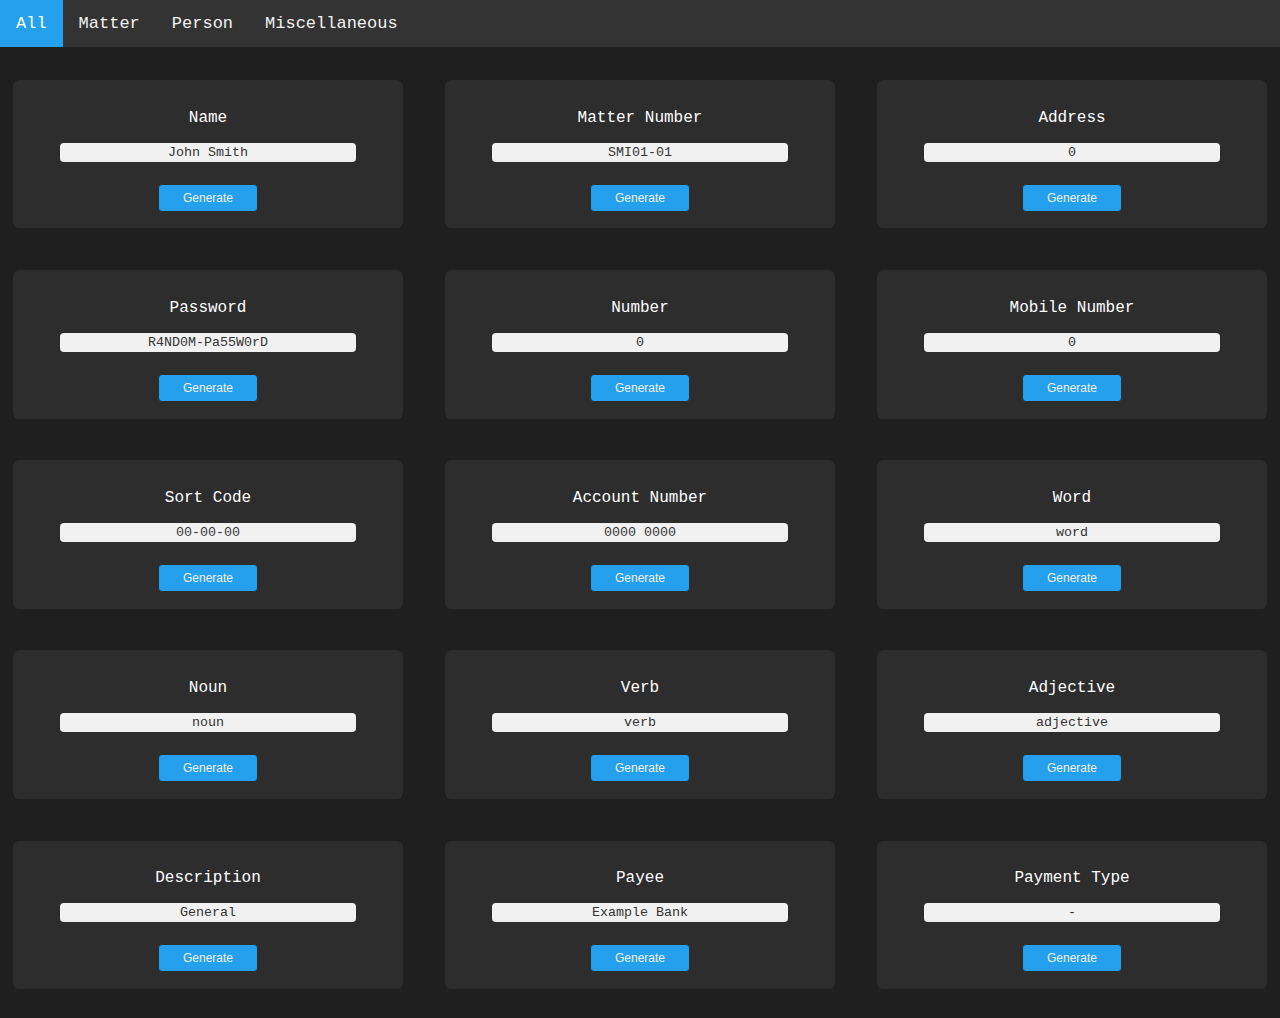
==== index.html @ 2de11f2b "add matter page" ====
<!DOCTYPE html>
<html>
<head>
<meta name="viewport" content="width=device-width, initial-scale=1">
<link rel="stylesheet" href="https://cdnjs.cloudflare.com/ajax/libs/font-awesome/4.7.0/css/font-awesome.min.css">
<link rel="stylesheet" href="styles.css">
</head>
<body>

<div class="topnav" id="myTopnav">
  <a href="./index.html" class="active">All</a>
  <a href="./matter.html">Matter</a>
  <a href="#contact">Person</a>
  <a href="#about">Miscellaneous</a>
  <a href="javascript:void(0);" class="icon" onclick="openNav()">
    <i class="fa fa-bars"></i>
  </a>
</div>

<div class="content">
  <div class="main-container">

        <div class="container">
          <p class="container-heading" id="heading1">Name</p>
          <div>
              <input
              class="textarea"
              type="text"
              id="personName"
              value="John Smith"
              onclick="copyToClipboard('personName')"
              />
              <br /><br />
              <button class="button-primary" onclick="generateName('personName')">
              Generate
              </button>
          </div>
        </div>

        <div class="container">
          <p class="container-heading" id="heading1">Matter Number</p>
          <div>
              <input
              class="textarea"
              type="text"
              id="generalMatterNumber"
              value="SMI01-01"
              onclick="copyToClipboard('generalMatterNumber')"
              />
              <br /><br />
              <button class="button-primary" onclick="generateMatterNumber('generalMatterNumber', 'personName')">
              Generate
              </button>
          </div>
      </div>

      <div class="container">
        <p class="container-heading" id="heading">Address</p>
        <div>
            <input class="textarea" type="text" id="address" value="0" onclick="copyToClipboard('address')" />
            <br /><br />
            <button
            class="button-primary"
            onclick="generateAddress()"
            >
            Generate
            </button>
        </div>
      </div>

        <div class="container">
          <p class="container-heading">Password</p>
          <div>
              <input
              class="textarea"
              type="text"
              id="password"
              value="R4ND0M-Pa55W0rD"
              onclick="copyToClipboard('password')"
              />
              <br /><br />
              <button class="button-primary" onclick="generatePassword()">
              Generate
              </button>
          </div>
        </div>

        <div class="container">
          <p class="container-heading" id="heading">Number</p>
          <div>
              <input class="textarea" type="text" id="number" value="0" onclick="copyToClipboard('number')" />
              <br /><br />
              <button
              class="button-primary"
              onclick="generateRandomNumber('number')"
              >
              Generate
              </button>
          </div>
        </div>

        <div class="container">
          <p class="container-heading" id="heading">Mobile Number</p>
          <div>
              <input class="textarea" type="text" id="mobile" value="0" onclick="copyToClipboard('mobile')" />
              <br /><br />
              <button
              class="button-primary"
              onclick="generateMobile()"
              >
              Generate
              </button>
          </div>
        </div>

        <div class="container">
          <p class="container-heading" id="heading9">Sort Code</p>
          <div>
              <input
              class="textarea"
              type="text"
              id="clientPaymentSortCode"
              value="00-00-00"
              onclick="copyToClipboard('clientPaymentSortCode')"
              />
              <br /><br />
              <button class="button-primary" onclick="generateSortCode('clientPaymentSortCode')">
              Generate
              </button>
          </div>
      </div>

      <div class="container">
          <p class="container-heading" id="heading8">Account Number</p>
          <div>
              <input
              class="textarea"
              type="text"
              id="clientPaymentAccountNumber"
              value="0000 0000"
              onclick="copyToClipboard('clientPaymentAccountNumber')"
              />
              <br /><br />
              <button
              class="button-primary"
              onclick="generateAccountNumber('clientPaymentAccountNumber')"
              >
              Generate
              </button>
          </div>
      </div>

        <div class="container">
          <p class="container-heading" id="heading">Word</p>
          <div>
              <input class="textarea" type="text" id="word" value="word" onclick="copyToClipboard('word')" />
              <br /><br />
              <button
              class="button-primary"
              onclick="generateWord()"
              >
              Generate
              </button>
          </div>
        </div>

        <div class="container">
          <p class="container-heading" id="heading">Noun</p>
          <div>
              <input class="textarea" type="text" id="noun" value="noun" onclick="copyToClipboard('noun')" />
              <br /><br />
              <button
              class="button-primary"
              onclick="generateNoun()"
              >
              Generate
              </button>
          </div>
        </div>

        <div class="container">
          <p class="container-heading" id="heading">Verb</p>
          <div>
              <input class="textarea" type="text" id="verb" value="verb" onclick="copyToClipboard('verb')" />
              <br /><br />
              <button
              class="button-primary"
              onclick="generateVerb()"
              >
              Generate
              </button>
          </div>
        </div>

        <div class="container">
          <p class="container-heading" id="heading">Adjective</p>
          <div>
              <input class="textarea" type="text" id="adjective" value="adjective" onclick="copyToClipboard('adjective')" />
              <br /><br />
              <button
              class="button-primary"
              onclick="generateAdjective()"
              >
              Generate
              </button>
          </div>
        </div>

        <div class="container">
          <p class="container-heading" id="heading">Description</p>
          <div>
              <input
              class="textarea"
              type="text"
              id="clientPaymentDescription"
              value="General"
              onclick="copyToClipboard('clientPaymentDescription')"
              />
              <br /><br />
              <button class="button-primary" onclick="generateWorkType('clientPaymentDescription')">
              Generate
              </button>
          </div>
      </div>

      <div class="container">
        <p class="container-heading" id="heading">Payee</p>
        <div>
            <input
            class="textarea"
            type="text"
            id="clientPaymentFrom"
            value="Example Bank"
            onclick="copyToClipboard('clientPaymentFrom')"
            />
            <br /><br />
            <button class="button-primary" onclick="generateBank('clientPaymentFrom')">
            Generate
            </button>
        </div>
    </div>

    <div class="container">
      <p class="container-heading" id="heading7">Payment Type</p>
      <div>
          <input class="textarea" type="text" id="paymentType" value="-" onclick="copyToClipboard('paymentType')" />
          <br /><br />
          <button
          class="button-primary"
          onclick="generatePaymentType('paymentType')"
          >
          Generate
          </button>
      </div>
  </div>

  </div>
</div>

<script src="scripts.js"></script>

</body>
</html>
---- styles.css ----
:root{
  --primary: #1F1F20;
  --secondary: #2D2D2E;
  /* --button-primary: #6f86fa; */
  --button-primary: #24A0ED;
  --font: "Noto Sans Mono", monospace;
  /* --font: 'Chakra Petch', sans-serif; */
  /* --font: 'Iosevka Web'; */
}

body {
  margin: 0;
  font-family: var(--font);
  background-color: var(--primary);
  color: #fff
}

.topnav {
  overflow: hidden;
  background-color: #333;
}

.topnav a {
  float: left;
  display: block;
  color: #f2f2f2;
  text-align: center;
  padding: 14px 16px;
  text-decoration: none;
  font-size: 17px;
}

.topnav a:hover {
  background-color: #ddd;
  color: black;
}

.topnav a.active {
  background-color: var(--button-primary);
  color: white;
}

.topnav .icon {
  display: none;
}

@media screen and (max-width: 600px) {
  .topnav a:not(:first-child) {display: none;}
  .topnav a.icon {
    float: right;
    display: block;
  }
}

@media screen and (max-width: 600px) {
  .topnav.responsive {position: relative;}
  .topnav.responsive .icon {
    position: absolute;
    right: 0;
    top: 0;
  }
  .topnav.responsive a {
    float: none;
    display: block;
    text-align: left;
  }
}

/* main content */

.main-container {
  width: 100%;
  display: flex;
  flex-wrap: wrap;
  flex-direction: row;
  justify-content: flex-start;
  gap: 16px;
}

.content {
  width: 100vw;
  float: right;
  padding-top: 20px;
}

/* .sub-container {
  display: flex;
  flex-wrap: wrap;
  flex-direction: row;
  justify-content: flex-start;
} */

.container {
  flex: 1 1 calc(25% - 16px);
  background-color: var(--secondary);
  color: #fff;
  border-radius: 0.4rem;
  padding: 1%;
  margin: 1%;
  text-align: center;
  height: fit-content;
  width: 20%;
  min-width: 200px;
}

.container-heading {
  font-weight: 400;
}

/* ! input/text boxes */

input {
  text-align: center;
}

.textarea {
  padding: 2px;
  background-color: #f1f1f1;
  color: #333;
  font-family: var(--font);
  width: 350px;
  max-width: 80%;
  border: none;
  border-radius: 0.25rem;
}

.textarea:active {
  border: none;
}

/* ! Buttons */

.button-primary {
  background-color: var(--button-primary);
  border: 1px solid var(--secondary);
  border-radius: 0.25rem;
  color: #f1f1f1;
  padding: 6px 14px;
  text-align: center;
  text-decoration: none;
  display: inline-block;
  font-family: 'Chakra Petch', sans-serif;
  font-style: normal;
  font-size: 12px;
  margin: 4px;
  width: 100px;
}

.button-primary:active {
  background-color: #f1f1f1;
  color: #2d353c;
  border: 1px solid #50a05b;
}

.button-secondary {
  background-color: #f1f1f1;
  border: 1px solid #2d353c;
  border-radius: 0.25rem;
  color: #2d353c;
  padding: 6px 14px;
  text-align: center;
  text-decoration: none;
  display: inline-block;
  font-style: normal;
  font-size: 12px;
  margin: 4px;
  width: 100px;
}

.button-secondary:active {
  background-color: #f1f1f1;
  color: #2d353c;
  border: 1px solid #f1f1f1;
}

.copy-button {
  background-color: #f1f1f1;
  border: solid #f1f1f1;
  border-radius: 0.25rem;
  color: #2d353c;
  padding: 6px 14px;
  text-align: center;
  text-decoration: none;
  display: inline-block;
  font-size: 14px;
  margin: 8px;
  width: 100px;
}

.copy-button:active {
  background-color: #03a9f4;
  color: #f3f2f8;
  border: solid #03a9f4;
}

/* Media query for rows with fewer cards (e.g., last row with fewer items) */
.card:last-child:nth-of-type(3n + 1) {
  flex: 1 1 25%; /* Full width for single card on its own row */
}

/* Media query for tablet screens */
@media (max-width: 1024px) {
  .card {
    flex: 1 1 calc(33.333% - 16px); /* 3 cards per row */
  }
}

/* Media query for mobile screens */
@media (max-width: 768px) {
  .card {
    flex: 1 1 calc(50% - 16px); /* 2 cards per row */
  }
}

/* Media query for small mobile screens */
@media (max-width: 480px) {
  .card {
    flex: 1 1 calc(100% - 16px); /* 1 card per row */
  }
}
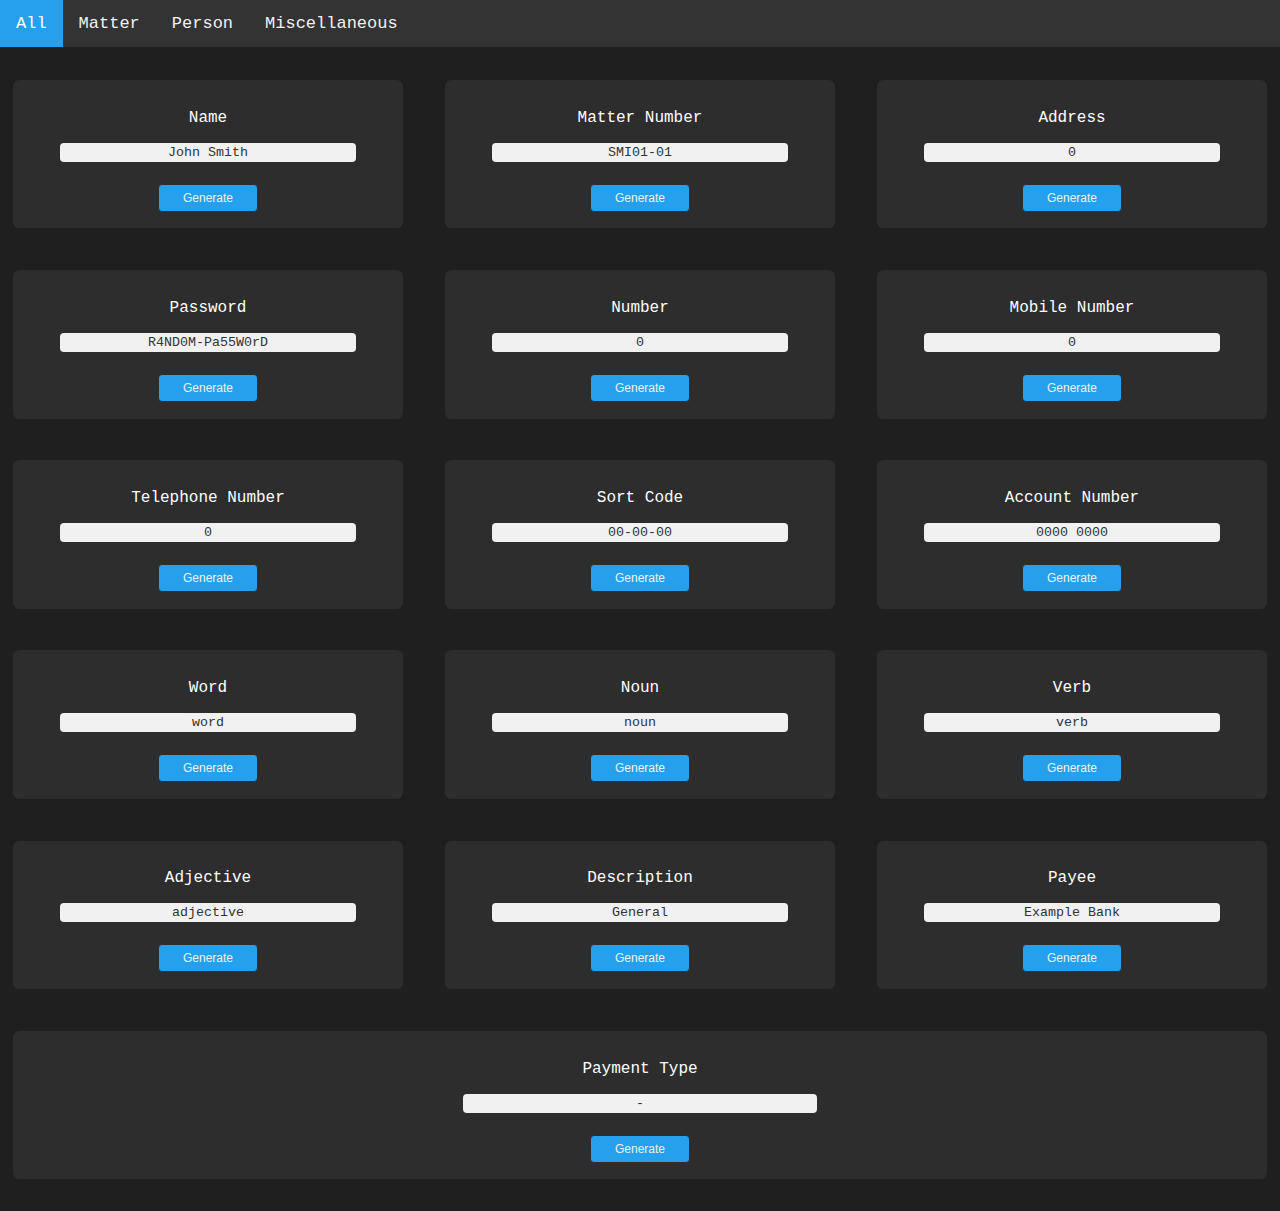
==== commit 427e04e9: "add telephone number" ====
--- a/index.html
+++ b/index.html
@@ -107,6 +107,20 @@
               <button
               class="button-primary"
               onclick="generateMobile()"
+              >
+              Generate
+              </button>
+          </div>
+        </div>
+
+        <div class="container">
+          <p class="container-heading" id="heading">Telephone Number</p>
+          <div>
+              <input class="textarea" type="text" id="telephone" value="0" onclick="copyToClipboard('telephone')" />
+              <br /><br />
+              <button
+              class="button-primary"
+              onclick="generateTelephone()"
               >
               Generate
               </button>
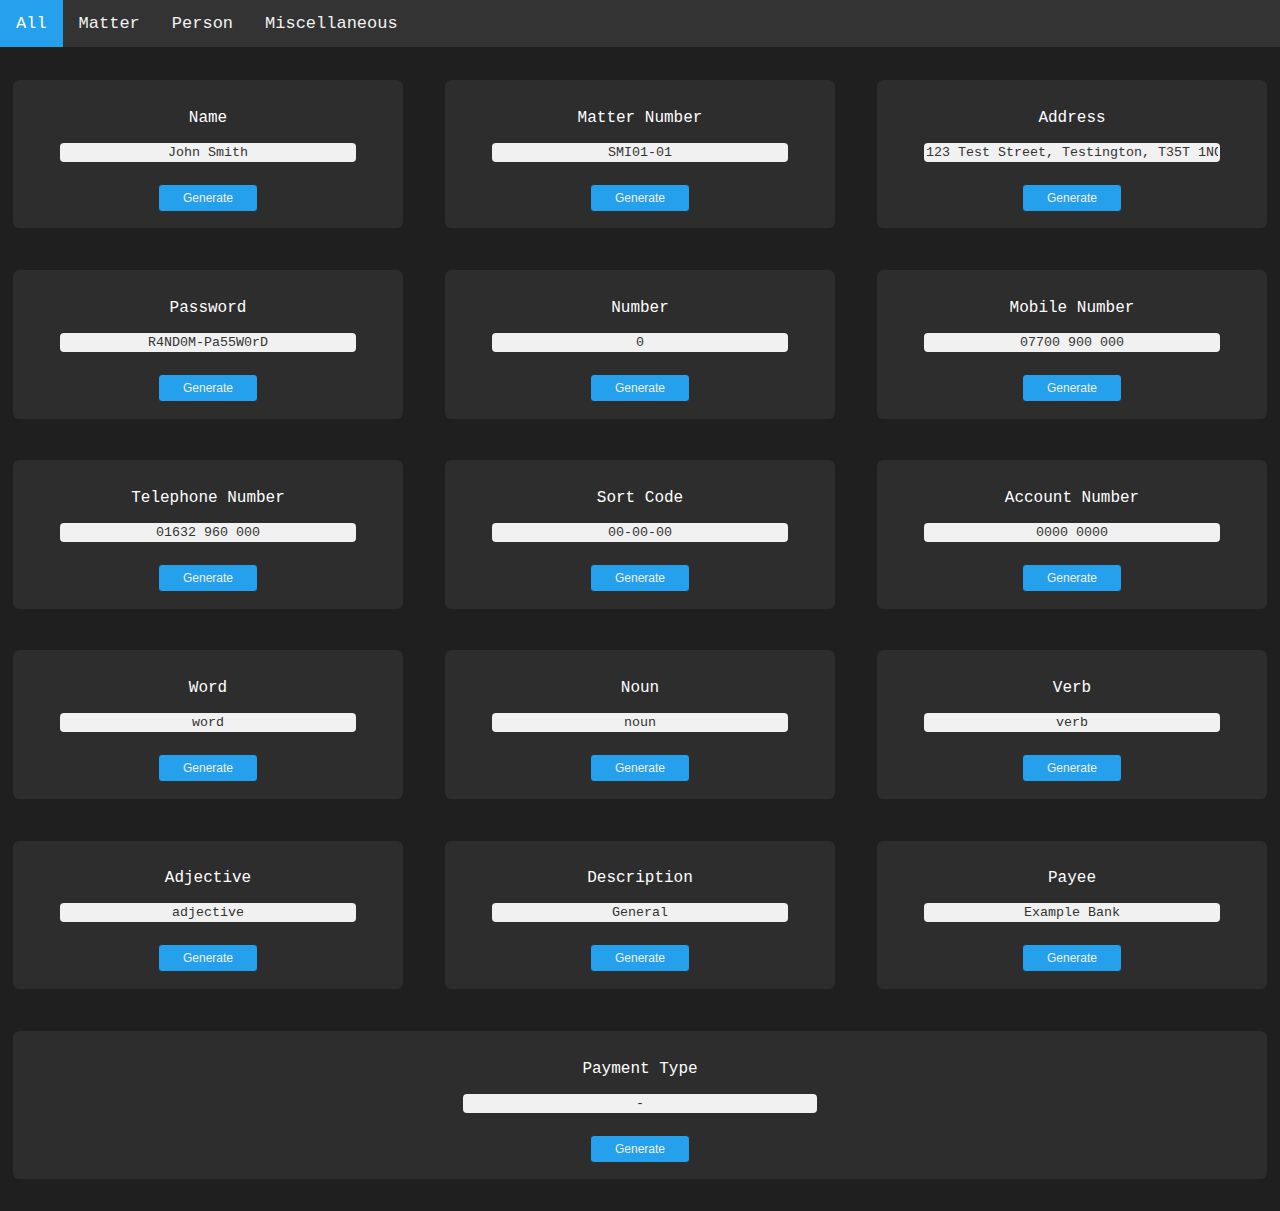
==== commit be93093e: "minor ui improvements" ====
--- a/index.html
+++ b/index.html
@@ -4,13 +4,14 @@
 <meta name="viewport" content="width=device-width, initial-scale=1">
 <link rel="stylesheet" href="https://cdnjs.cloudflare.com/ajax/libs/font-awesome/4.7.0/css/font-awesome.min.css">
 <link rel="stylesheet" href="styles.css">
+<title>KAS</title>
 </head>
 <body>
 
 <div class="topnav" id="myTopnav">
   <a href="./index.html" class="active">All</a>
   <a href="./matter.html">Matter</a>
-  <a href="#contact">Person</a>
+  <a href="./person.html">Person</a>
   <a href="#about">Miscellaneous</a>
   <a href="javascript:void(0);" class="icon" onclick="openNav()">
     <i class="fa fa-bars"></i>
@@ -20,238 +21,238 @@
 <div class="content">
   <div class="main-container">
 
-        <div class="container">
-          <p class="container-heading" id="heading1">Name</p>
-          <div>
-              <input
-              class="textarea"
-              type="text"
-              id="personName"
-              value="John Smith"
-              onclick="copyToClipboard('personName')"
-              />
-              <br /><br />
-              <button class="button-primary" onclick="generateName('personName')">
-              Generate
-              </button>
-          </div>
-        </div>
-
-        <div class="container">
-          <p class="container-heading" id="heading1">Matter Number</p>
-          <div>
-              <input
-              class="textarea"
-              type="text"
-              id="generalMatterNumber"
-              value="SMI01-01"
-              onclick="copyToClipboard('generalMatterNumber')"
-              />
-              <br /><br />
-              <button class="button-primary" onclick="generateMatterNumber('generalMatterNumber', 'personName')">
-              Generate
-              </button>
-          </div>
-      </div>
-
-      <div class="container">
-        <p class="container-heading" id="heading">Address</p>
-        <div>
-            <input class="textarea" type="text" id="address" value="0" onclick="copyToClipboard('address')" />
-            <br /><br />
-            <button
-            class="button-primary"
-            onclick="generateAddress()"
-            >
-            Generate
-            </button>
-        </div>
-      </div>
-
-        <div class="container">
-          <p class="container-heading">Password</p>
-          <div>
-              <input
-              class="textarea"
-              type="text"
-              id="password"
-              value="R4ND0M-Pa55W0rD"
-              onclick="copyToClipboard('password')"
-              />
-              <br /><br />
-              <button class="button-primary" onclick="generatePassword()">
-              Generate
-              </button>
-          </div>
-        </div>
-
-        <div class="container">
-          <p class="container-heading" id="heading">Number</p>
-          <div>
-              <input class="textarea" type="text" id="number" value="0" onclick="copyToClipboard('number')" />
-              <br /><br />
-              <button
-              class="button-primary"
-              onclick="generateRandomNumber('number')"
-              >
-              Generate
-              </button>
-          </div>
-        </div>
-
-        <div class="container">
-          <p class="container-heading" id="heading">Mobile Number</p>
-          <div>
-              <input class="textarea" type="text" id="mobile" value="0" onclick="copyToClipboard('mobile')" />
-              <br /><br />
-              <button
-              class="button-primary"
-              onclick="generateMobile()"
-              >
-              Generate
-              </button>
-          </div>
-        </div>
-
-        <div class="container">
-          <p class="container-heading" id="heading">Telephone Number</p>
-          <div>
-              <input class="textarea" type="text" id="telephone" value="0" onclick="copyToClipboard('telephone')" />
-              <br /><br />
-              <button
-              class="button-primary"
-              onclick="generateTelephone()"
-              >
-              Generate
-              </button>
-          </div>
-        </div>
-
-        <div class="container">
-          <p class="container-heading" id="heading9">Sort Code</p>
-          <div>
-              <input
-              class="textarea"
-              type="text"
-              id="clientPaymentSortCode"
-              value="00-00-00"
-              onclick="copyToClipboard('clientPaymentSortCode')"
-              />
-              <br /><br />
-              <button class="button-primary" onclick="generateSortCode('clientPaymentSortCode')">
-              Generate
-              </button>
-          </div>
-      </div>
-
-      <div class="container">
-          <p class="container-heading" id="heading8">Account Number</p>
-          <div>
-              <input
-              class="textarea"
-              type="text"
-              id="clientPaymentAccountNumber"
-              value="0000 0000"
-              onclick="copyToClipboard('clientPaymentAccountNumber')"
-              />
-              <br /><br />
-              <button
-              class="button-primary"
-              onclick="generateAccountNumber('clientPaymentAccountNumber')"
-              >
-              Generate
-              </button>
-          </div>
-      </div>
-
-        <div class="container">
-          <p class="container-heading" id="heading">Word</p>
-          <div>
-              <input class="textarea" type="text" id="word" value="word" onclick="copyToClipboard('word')" />
-              <br /><br />
-              <button
-              class="button-primary"
-              onclick="generateWord()"
-              >
-              Generate
-              </button>
-          </div>
-        </div>
-
-        <div class="container">
-          <p class="container-heading" id="heading">Noun</p>
-          <div>
-              <input class="textarea" type="text" id="noun" value="noun" onclick="copyToClipboard('noun')" />
-              <br /><br />
-              <button
-              class="button-primary"
-              onclick="generateNoun()"
-              >
-              Generate
-              </button>
-          </div>
-        </div>
-
-        <div class="container">
-          <p class="container-heading" id="heading">Verb</p>
-          <div>
-              <input class="textarea" type="text" id="verb" value="verb" onclick="copyToClipboard('verb')" />
-              <br /><br />
-              <button
-              class="button-primary"
-              onclick="generateVerb()"
-              >
-              Generate
-              </button>
-          </div>
-        </div>
-
-        <div class="container">
-          <p class="container-heading" id="heading">Adjective</p>
-          <div>
-              <input class="textarea" type="text" id="adjective" value="adjective" onclick="copyToClipboard('adjective')" />
-              <br /><br />
-              <button
-              class="button-primary"
-              onclick="generateAdjective()"
-              >
-              Generate
-              </button>
-          </div>
-        </div>
-
-        <div class="container">
-          <p class="container-heading" id="heading">Description</p>
-          <div>
-              <input
-              class="textarea"
-              type="text"
-              id="clientPaymentDescription"
-              value="General"
-              onclick="copyToClipboard('clientPaymentDescription')"
-              />
-              <br /><br />
-              <button class="button-primary" onclick="generateWorkType('clientPaymentDescription')">
-              Generate
-              </button>
-          </div>
-      </div>
-
-      <div class="container">
-        <p class="container-heading" id="heading">Payee</p>
-        <div>
-            <input
-            class="textarea"
-            type="text"
-            id="clientPaymentFrom"
-            value="Example Bank"
-            onclick="copyToClipboard('clientPaymentFrom')"
-            />
-            <br /><br />
-            <button class="button-primary" onclick="generateBank('clientPaymentFrom')">
-            Generate
-            </button>
-        </div>
+    <div class="container">
+      <p class="container-heading" id="heading1">Name</p>
+      <div>
+          <input
+          class="textarea"
+          type="text"
+          id="personName"
+          value="John Smith"
+          onclick="copyToClipboard('personName')"
+          />
+          <br /><br />
+          <button class="button-primary" onclick="generateName('personName')">
+          Generate
+          </button>
+      </div>
+    </div>
+
+    <div class="container">
+      <p class="container-heading" id="heading1">Matter Number</p>
+      <div>
+          <input
+          class="textarea"
+          type="text"
+          id="generalMatterNumber"
+          value="SMI01-01"
+          onclick="copyToClipboard('generalMatterNumber')"
+          />
+          <br /><br />
+          <button class="button-primary" onclick="generateMatterNumber('generalMatterNumber', 'personName')">
+          Generate
+          </button>
+      </div>
+    </div>
+
+    <div class="container">
+      <p class="container-heading" id="heading">Address</p>
+      <div>
+          <input class="textarea" type="text" id="address" value="123 Test Street, Testington, T35T 1NG" onclick="copyToClipboard('address')" />
+          <br /><br />
+          <button
+          class="button-primary"
+          onclick="populateAddress()"
+          >
+          Generate
+          </button>
+      </div>
+    </div>
+
+    <div class="container">
+      <p class="container-heading">Password</p>
+      <div>
+          <input
+          class="textarea"
+          type="text"
+          id="password"
+          value="R4ND0M-Pa55W0rD"
+          onclick="copyToClipboard('password')"
+          />
+          <br /><br />
+          <button class="button-primary" onclick="generatePassword()">
+          Generate
+          </button>
+      </div>
+    </div>
+
+    <div class="container">
+      <p class="container-heading" id="heading">Number</p>
+      <div>
+          <input class="textarea" type="text" id="number" value="0" onclick="copyToClipboard('number')" />
+          <br /><br />
+          <button
+          class="button-primary"
+          onclick="generateRandomNumber('number')"
+          >
+          Generate
+          </button>
+      </div>
+    </div>
+
+    <div class="container">
+      <p class="container-heading" id="heading">Mobile Number</p>
+      <div>
+          <input class="textarea" type="text" id="mobile" value="07700 900 000" onclick="copyToClipboard('mobile')" />
+          <br /><br />
+          <button
+          class="button-primary"
+          onclick="generateMobile()"
+          >
+          Generate
+          </button>
+      </div>
+    </div>
+
+    <div class="container">
+      <p class="container-heading" id="heading">Telephone Number</p>
+      <div>
+          <input class="textarea" type="text" id="telephone" value="01632 960 000" onclick="copyToClipboard('telephone')" />
+          <br /><br />
+          <button
+          class="button-primary"
+          onclick="generateTelephone()"
+          >
+          Generate
+          </button>
+      </div>
+    </div>
+
+    <div class="container">
+      <p class="container-heading" id="heading9">Sort Code</p>
+      <div>
+          <input
+          class="textarea"
+          type="text"
+          id="clientPaymentSortCode"
+          value="00-00-00"
+          onclick="copyToClipboard('clientPaymentSortCode')"
+          />
+          <br /><br />
+          <button class="button-primary" onclick="generateSortCode('clientPaymentSortCode')">
+          Generate
+          </button>
+      </div>
+    </div>
+
+    <div class="container">
+      <p class="container-heading" id="heading8">Account Number</p>
+      <div>
+          <input
+          class="textarea"
+          type="text"
+          id="clientPaymentAccountNumber"
+          value="0000 0000"
+          onclick="copyToClipboard('clientPaymentAccountNumber')"
+          />
+          <br /><br />
+          <button
+          class="button-primary"
+          onclick="generateAccountNumber('clientPaymentAccountNumber')"
+          >
+          Generate
+          </button>
+      </div>
+    </div>
+
+    <div class="container">
+      <p class="container-heading" id="heading">Word</p>
+      <div>
+          <input class="textarea" type="text" id="word" value="word" onclick="copyToClipboard('word')" />
+          <br /><br />
+          <button
+          class="button-primary"
+          onclick="generateWord()"
+          >
+          Generate
+          </button>
+      </div>
+    </div>
+
+    <div class="container">
+      <p class="container-heading" id="heading">Noun</p>
+      <div>
+          <input class="textarea" type="text" id="noun" value="noun" onclick="copyToClipboard('noun')" />
+          <br /><br />
+          <button
+          class="button-primary"
+          onclick="generateNoun()"
+          >
+          Generate
+          </button>
+      </div>
+    </div>
+
+    <div class="container">
+      <p class="container-heading" id="heading">Verb</p>
+      <div>
+          <input class="textarea" type="text" id="verb" value="verb" onclick="copyToClipboard('verb')" />
+          <br /><br />
+          <button
+          class="button-primary"
+          onclick="generateVerb()"
+          >
+          Generate
+          </button>
+      </div>
+    </div>
+
+    <div class="container">
+      <p class="container-heading" id="heading">Adjective</p>
+      <div>
+          <input class="textarea" type="text" id="adjective" value="adjective" onclick="copyToClipboard('adjective')" />
+          <br /><br />
+          <button
+          class="button-primary"
+          onclick="generateAdjective()"
+          >
+          Generate
+          </button>
+      </div>
+    </div>
+
+    <div class="container">
+      <p class="container-heading" id="heading">Description</p>
+      <div>
+          <input
+          class="textarea"
+          type="text"
+          id="clientPaymentDescription"
+          value="General"
+          onclick="copyToClipboard('clientPaymentDescription')"
+          />
+          <br /><br />
+          <button class="button-primary" onclick="generateWorkType('clientPaymentDescription')">
+          Generate
+          </button>
+      </div>
+    </div>
+
+    <div class="container">
+      <p class="container-heading" id="heading">Payee</p>
+      <div>
+          <input
+          class="textarea"
+          type="text"
+          id="clientPaymentFrom"
+          value="Example Bank"
+          onclick="copyToClipboard('clientPaymentFrom')"
+          />
+          <br /><br />
+          <button class="button-primary" onclick="generateBank('clientPaymentFrom')">
+          Generate
+          </button>
+      </div>
     </div>
 
     <div class="container">
@@ -266,7 +267,7 @@
           Generate
           </button>
       </div>
-  </div>
+    </div>
 
   </div>
 </div>
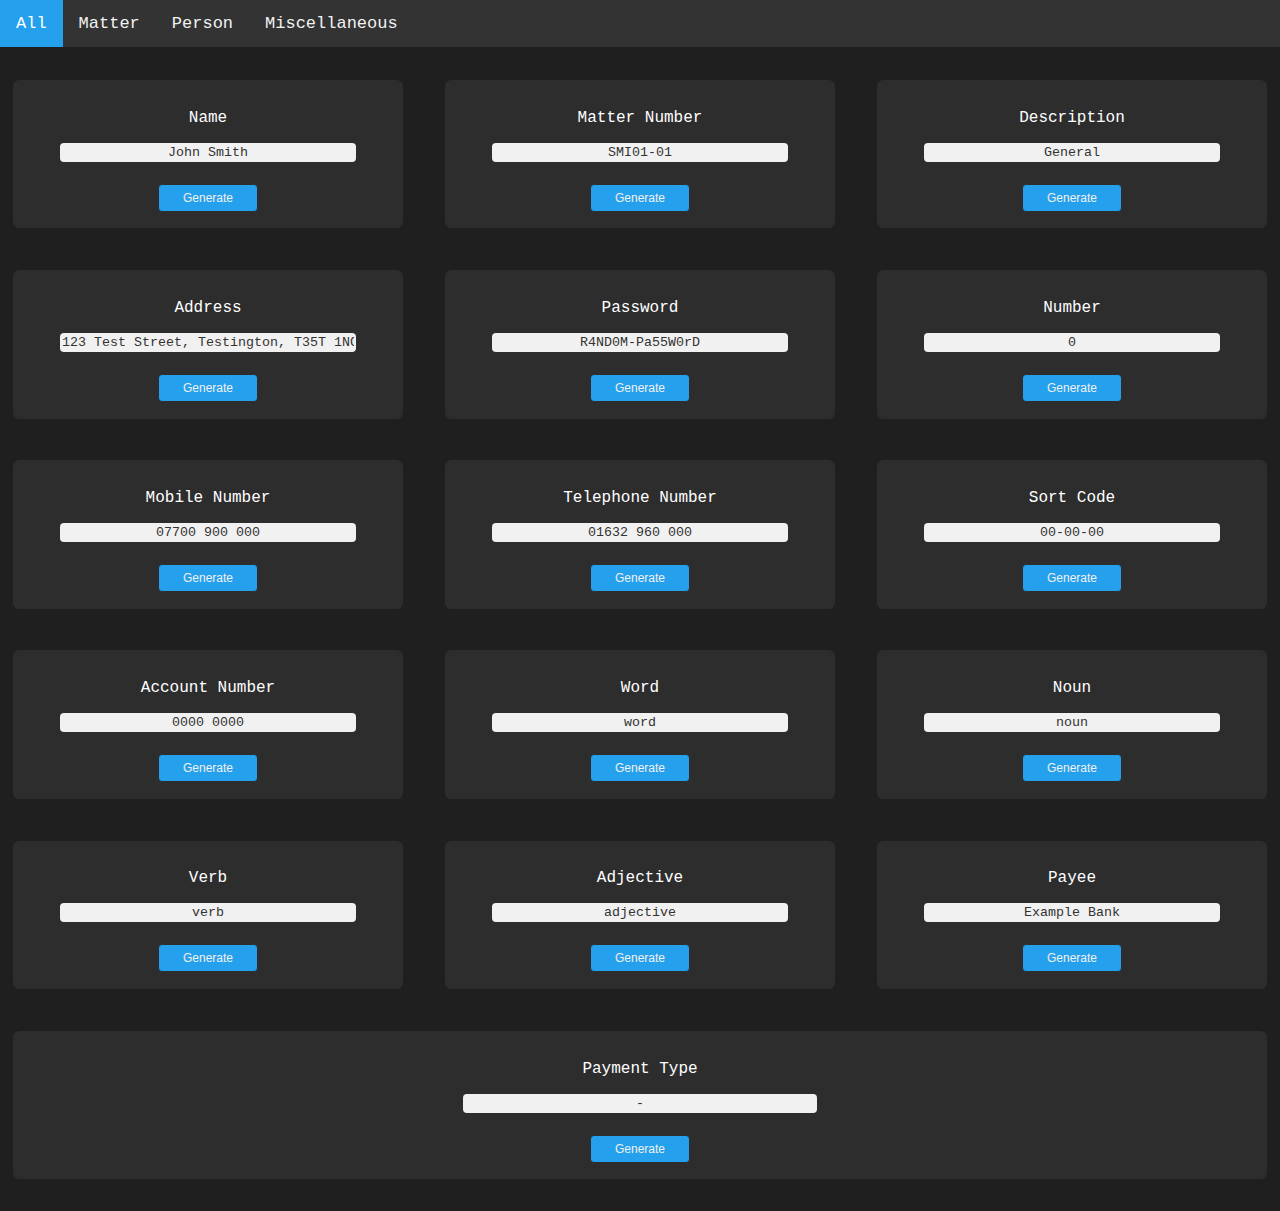
==== commit c90d9985: "Update index.html" ====
--- a/index.html
+++ b/index.html
@@ -54,6 +54,23 @@
           </button>
       </div>
     </div>
+    
+    <div class="container">
+      <p class="container-heading" id="heading">Description</p>
+      <div>
+          <input
+          class="textarea"
+          type="text"
+          id="clientPaymentDescription"
+          value="General"
+          onclick="copyToClipboard('clientPaymentDescription')"
+          />
+          <br /><br />
+          <button class="button-primary" onclick="generateWorkType('clientPaymentDescription')">
+          Generate
+          </button>
+      </div>
+    </div>
 
     <div class="container">
       <p class="container-heading" id="heading">Address</p>
@@ -222,23 +239,6 @@
     </div>
 
     <div class="container">
-      <p class="container-heading" id="heading">Description</p>
-      <div>
-          <input
-          class="textarea"
-          type="text"
-          id="clientPaymentDescription"
-          value="General"
-          onclick="copyToClipboard('clientPaymentDescription')"
-          />
-          <br /><br />
-          <button class="button-primary" onclick="generateWorkType('clientPaymentDescription')">
-          Generate
-          </button>
-      </div>
-    </div>
-
-    <div class="container">
       <p class="container-heading" id="heading">Payee</p>
       <div>
           <input
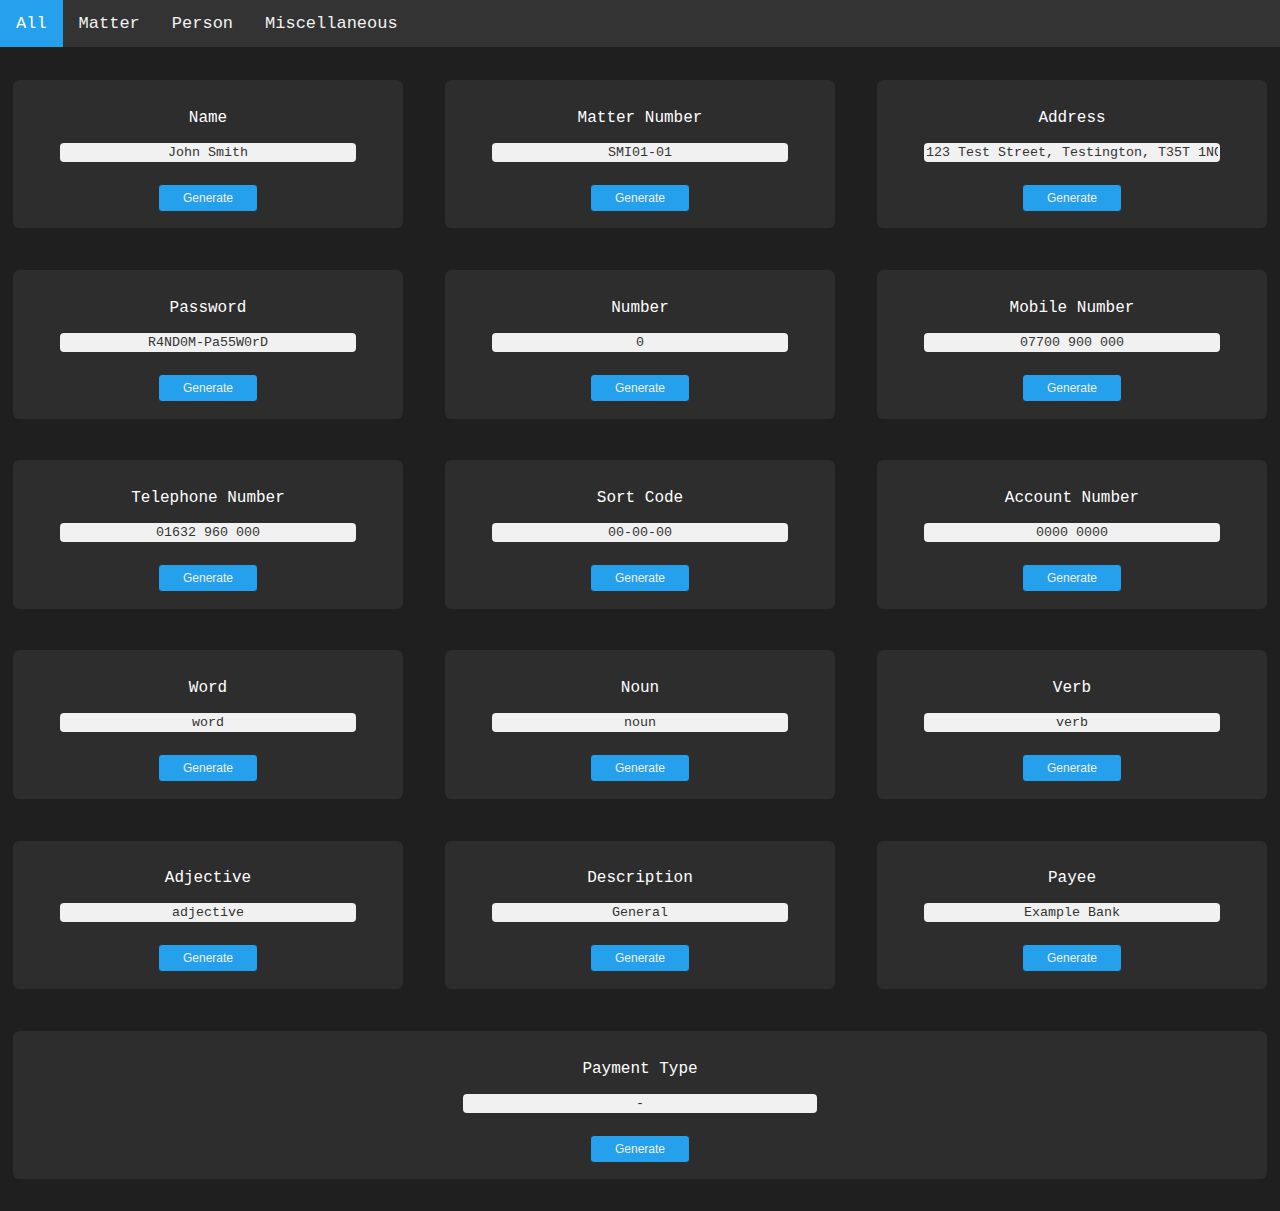
==== commit 0883cdf1: "minor fixes" ====
--- a/index.html
+++ b/index.html
@@ -12,7 +12,7 @@
   <a href="./index.html" class="active">All</a>
   <a href="./matter.html">Matter</a>
   <a href="./person.html">Person</a>
-  <a href="#about">Miscellaneous</a>
+  <a href="./miscellaneous.html">Miscellaneous</a>
   <a href="javascript:void(0);" class="icon" onclick="openNav()">
     <i class="fa fa-bars"></i>
   </a>
@@ -54,7 +54,173 @@
           </button>
       </div>
     </div>
-    
+
+    <div class="container">
+      <p class="container-heading" id="heading">Address</p>
+      <div>
+          <input class="textarea" type="text" id="address" value="123 Test Street, Testington, T35T 1NG" onclick="copyToClipboard('address')" />
+          <br /><br />
+          <button
+          class="button-primary"
+          onclick="populateAddress()"
+          >
+          Generate
+          </button>
+      </div>
+    </div>
+
+    <div class="container">
+      <p class="container-heading">Password</p>
+      <div>
+          <input
+          class="textarea"
+          type="text"
+          id="password"
+          value="R4ND0M-Pa55W0rD"
+          onclick="copyToClipboard('password')"
+          />
+          <br /><br />
+          <button class="button-primary" onclick="generatePassword()">
+          Generate
+          </button>
+      </div>
+    </div>
+
+    <div class="container">
+      <p class="container-heading" id="heading">Number</p>
+      <div>
+          <input class="textarea" type="text" id="number" value="0" onclick="copyToClipboard('number')" />
+          <br /><br />
+          <button
+          class="button-primary"
+          onclick="generateRandomNumber('number')"
+          >
+          Generate
+          </button>
+      </div>
+    </div>
+
+    <div class="container">
+      <p class="container-heading" id="heading">Mobile Number</p>
+      <div>
+          <input class="textarea" type="text" id="mobile" value="07700 900 000" onclick="copyToClipboard('mobile')" />
+          <br /><br />
+          <button
+          class="button-primary"
+          onclick="generateMobile()"
+          >
+          Generate
+          </button>
+      </div>
+    </div>
+
+    <div class="container">
+      <p class="container-heading" id="heading">Telephone Number</p>
+      <div>
+          <input class="textarea" type="text" id="telephone" value="01632 960 000" onclick="copyToClipboard('telephone')" />
+          <br /><br />
+          <button
+          class="button-primary"
+          onclick="generateTelephone()"
+          >
+          Generate
+          </button>
+      </div>
+    </div>
+
+    <div class="container">
+      <p class="container-heading" id="heading9">Sort Code</p>
+      <div>
+          <input
+          class="textarea"
+          type="text"
+          id="clientPaymentSortCode"
+          value="00-00-00"
+          onclick="copyToClipboard('clientPaymentSortCode')"
+          />
+          <br /><br />
+          <button class="button-primary" onclick="generateSortCode('clientPaymentSortCode')">
+          Generate
+          </button>
+      </div>
+    </div>
+
+    <div class="container">
+      <p class="container-heading" id="heading8">Account Number</p>
+      <div>
+          <input
+          class="textarea"
+          type="text"
+          id="clientPaymentAccountNumber"
+          value="0000 0000"
+          onclick="copyToClipboard('clientPaymentAccountNumber')"
+          />
+          <br /><br />
+          <button
+          class="button-primary"
+          onclick="generateAccountNumber('clientPaymentAccountNumber')"
+          >
+          Generate
+          </button>
+      </div>
+    </div>
+
+    <div class="container">
+      <p class="container-heading" id="heading">Word</p>
+      <div>
+          <input class="textarea" type="text" id="word" value="word" onclick="copyToClipboard('word')" />
+          <br /><br />
+          <button
+          class="button-primary"
+          onclick="generateWord()"
+          >
+          Generate
+          </button>
+      </div>
+    </div>
+
+    <div class="container">
+      <p class="container-heading" id="heading">Noun</p>
+      <div>
+          <input class="textarea" type="text" id="noun" value="noun" onclick="copyToClipboard('noun')" />
+          <br /><br />
+          <button
+          class="button-primary"
+          onclick="generateNoun()"
+          >
+          Generate
+          </button>
+      </div>
+    </div>
+
+    <div class="container">
+      <p class="container-heading" id="heading">Verb</p>
+      <div>
+          <input class="textarea" type="text" id="verb" value="verb" onclick="copyToClipboard('verb')" />
+          <br /><br />
+          <button
+          class="button-primary"
+          onclick="generateVerb()"
+          >
+          Generate
+          </button>
+      </div>
+    </div>
+
+    <div class="container">
+      <p class="container-heading" id="heading">Adjective</p>
+      <div>
+          <input class="textarea" type="text" id="adjective" value="adjective" onclick="copyToClipboard('adjective')" />
+          <br /><br />
+          <button
+          class="button-primary"
+          onclick="generateAdjective()"
+          >
+          Generate
+          </button>
+      </div>
+    </div>
+
     <div class="container">
       <p class="container-heading" id="heading">Description</p>
       <div>
@@ -73,172 +239,6 @@
     </div>
 
     <div class="container">
-      <p class="container-heading" id="heading">Address</p>
-      <div>
-          <input class="textarea" type="text" id="address" value="123 Test Street, Testington, T35T 1NG" onclick="copyToClipboard('address')" />
-          <br /><br />
-          <button
-          class="button-primary"
-          onclick="populateAddress()"
-          >
-          Generate
-          </button>
-      </div>
-    </div>
-
-    <div class="container">
-      <p class="container-heading">Password</p>
-      <div>
-          <input
-          class="textarea"
-          type="text"
-          id="password"
-          value="R4ND0M-Pa55W0rD"
-          onclick="copyToClipboard('password')"
-          />
-          <br /><br />
-          <button class="button-primary" onclick="generatePassword()">
-          Generate
-          </button>
-      </div>
-    </div>
-
-    <div class="container">
-      <p class="container-heading" id="heading">Number</p>
-      <div>
-          <input class="textarea" type="text" id="number" value="0" onclick="copyToClipboard('number')" />
-          <br /><br />
-          <button
-          class="button-primary"
-          onclick="generateRandomNumber('number')"
-          >
-          Generate
-          </button>
-      </div>
-    </div>
-
-    <div class="container">
-      <p class="container-heading" id="heading">Mobile Number</p>
-      <div>
-          <input class="textarea" type="text" id="mobile" value="07700 900 000" onclick="copyToClipboard('mobile')" />
-          <br /><br />
-          <button
-          class="button-primary"
-          onclick="generateMobile()"
-          >
-          Generate
-          </button>
-      </div>
-    </div>
-
-    <div class="container">
-      <p class="container-heading" id="heading">Telephone Number</p>
-      <div>
-          <input class="textarea" type="text" id="telephone" value="01632 960 000" onclick="copyToClipboard('telephone')" />
-          <br /><br />
-          <button
-          class="button-primary"
-          onclick="generateTelephone()"
-          >
-          Generate
-          </button>
-      </div>
-    </div>
-
-    <div class="container">
-      <p class="container-heading" id="heading9">Sort Code</p>
-      <div>
-          <input
-          class="textarea"
-          type="text"
-          id="clientPaymentSortCode"
-          value="00-00-00"
-          onclick="copyToClipboard('clientPaymentSortCode')"
-          />
-          <br /><br />
-          <button class="button-primary" onclick="generateSortCode('clientPaymentSortCode')">
-          Generate
-          </button>
-      </div>
-    </div>
-
-    <div class="container">
-      <p class="container-heading" id="heading8">Account Number</p>
-      <div>
-          <input
-          class="textarea"
-          type="text"
-          id="clientPaymentAccountNumber"
-          value="0000 0000"
-          onclick="copyToClipboard('clientPaymentAccountNumber')"
-          />
-          <br /><br />
-          <button
-          class="button-primary"
-          onclick="generateAccountNumber('clientPaymentAccountNumber')"
-          >
-          Generate
-          </button>
-      </div>
-    </div>
-
-    <div class="container">
-      <p class="container-heading" id="heading">Word</p>
-      <div>
-          <input class="textarea" type="text" id="word" value="word" onclick="copyToClipboard('word')" />
-          <br /><br />
-          <button
-          class="button-primary"
-          onclick="generateWord()"
-          >
-          Generate
-          </button>
-      </div>
-    </div>
-
-    <div class="container">
-      <p class="container-heading" id="heading">Noun</p>
-      <div>
-          <input class="textarea" type="text" id="noun" value="noun" onclick="copyToClipboard('noun')" />
-          <br /><br />
-          <button
-          class="button-primary"
-          onclick="generateNoun()"
-          >
-          Generate
-          </button>
-      </div>
-    </div>
-
-    <div class="container">
-      <p class="container-heading" id="heading">Verb</p>
-      <div>
-          <input class="textarea" type="text" id="verb" value="verb" onclick="copyToClipboard('verb')" />
-          <br /><br />
-          <button
-          class="button-primary"
-          onclick="generateVerb()"
-          >
-          Generate
-          </button>
-      </div>
-    </div>
-
-    <div class="container">
-      <p class="container-heading" id="heading">Adjective</p>
-      <div>
-          <input class="textarea" type="text" id="adjective" value="adjective" onclick="copyToClipboard('adjective')" />
-          <br /><br />
-          <button
-          class="button-primary"
-          onclick="generateAdjective()"
-          >
-          Generate
-          </button>
-      </div>
-    </div>
-
-    <div class="container">
       <p class="container-heading" id="heading">Payee</p>
       <div>
           <input
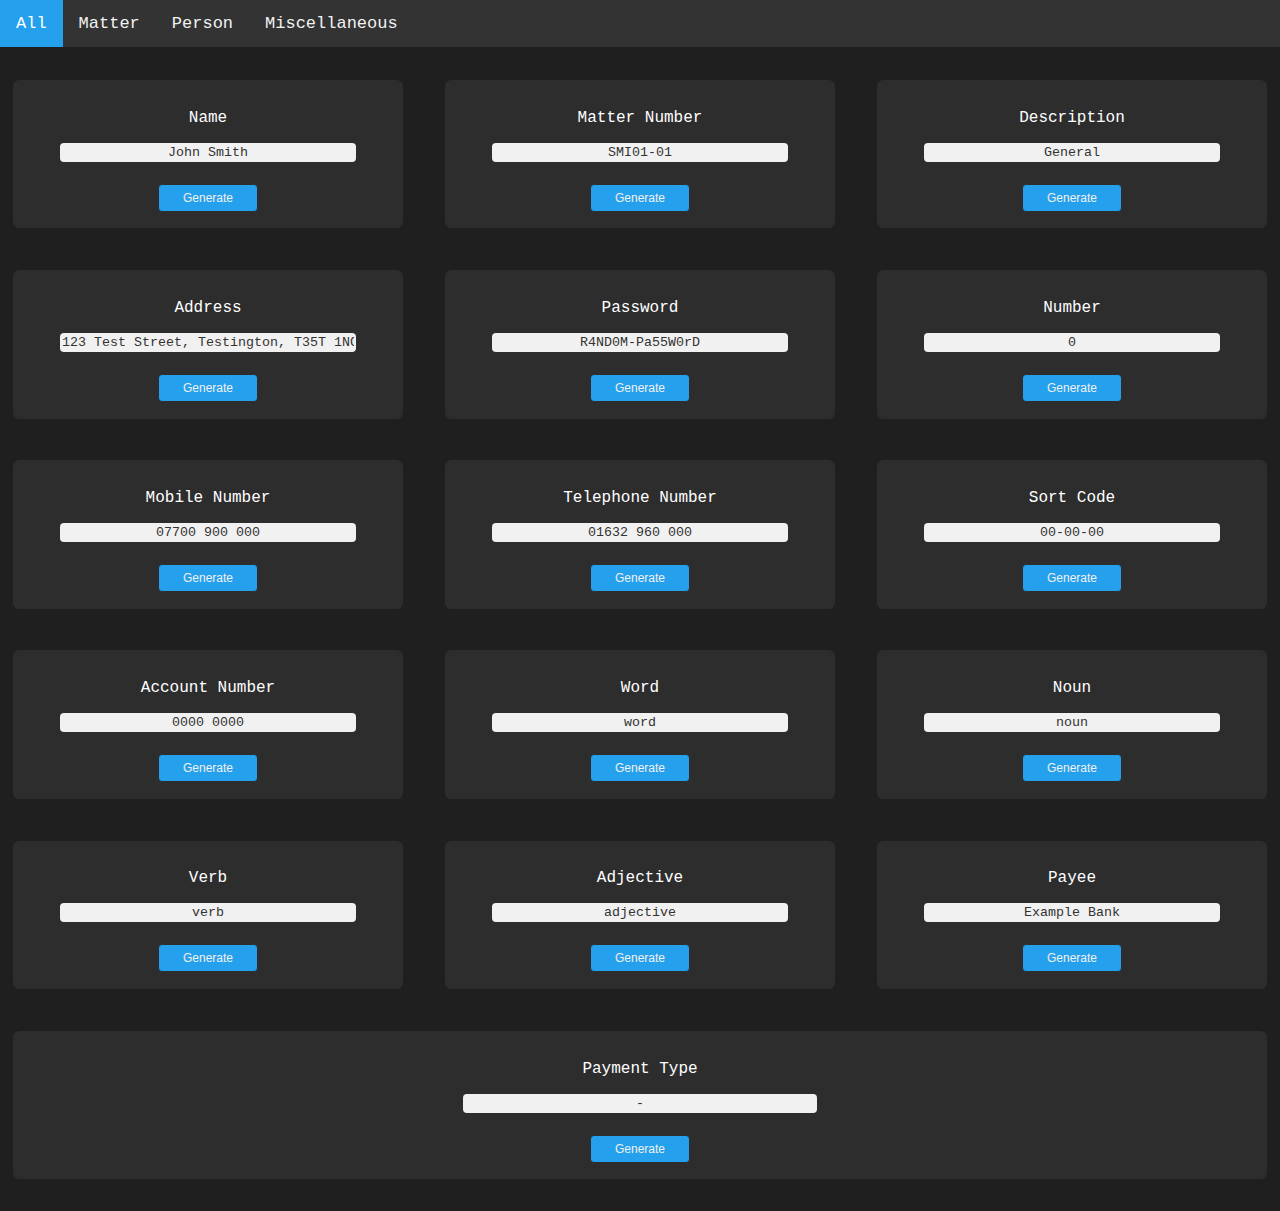
==== commit 38212b68: "Merge branch 'main' of github.com:kyleastratton/portal-generator" ====
--- a/index.html
+++ b/index.html
@@ -54,6 +54,23 @@
           </button>
       </div>
     </div>
+    
+    <div class="container">
+      <p class="container-heading" id="heading">Description</p>
+      <div>
+          <input
+          class="textarea"
+          type="text"
+          id="clientPaymentDescription"
+          value="General"
+          onclick="copyToClipboard('clientPaymentDescription')"
+          />
+          <br /><br />
+          <button class="button-primary" onclick="generateWorkType('clientPaymentDescription')">
+          Generate
+          </button>
+      </div>
+    </div>
 
     <div class="container">
       <p class="container-heading" id="heading">Address</p>
@@ -222,23 +239,6 @@
     </div>
 
     <div class="container">
-      <p class="container-heading" id="heading">Description</p>
-      <div>
-          <input
-          class="textarea"
-          type="text"
-          id="clientPaymentDescription"
-          value="General"
-          onclick="copyToClipboard('clientPaymentDescription')"
-          />
-          <br /><br />
-          <button class="button-primary" onclick="generateWorkType('clientPaymentDescription')">
-          Generate
-          </button>
-      </div>
-    </div>
-
-    <div class="container">
       <p class="container-heading" id="heading">Payee</p>
       <div>
           <input
